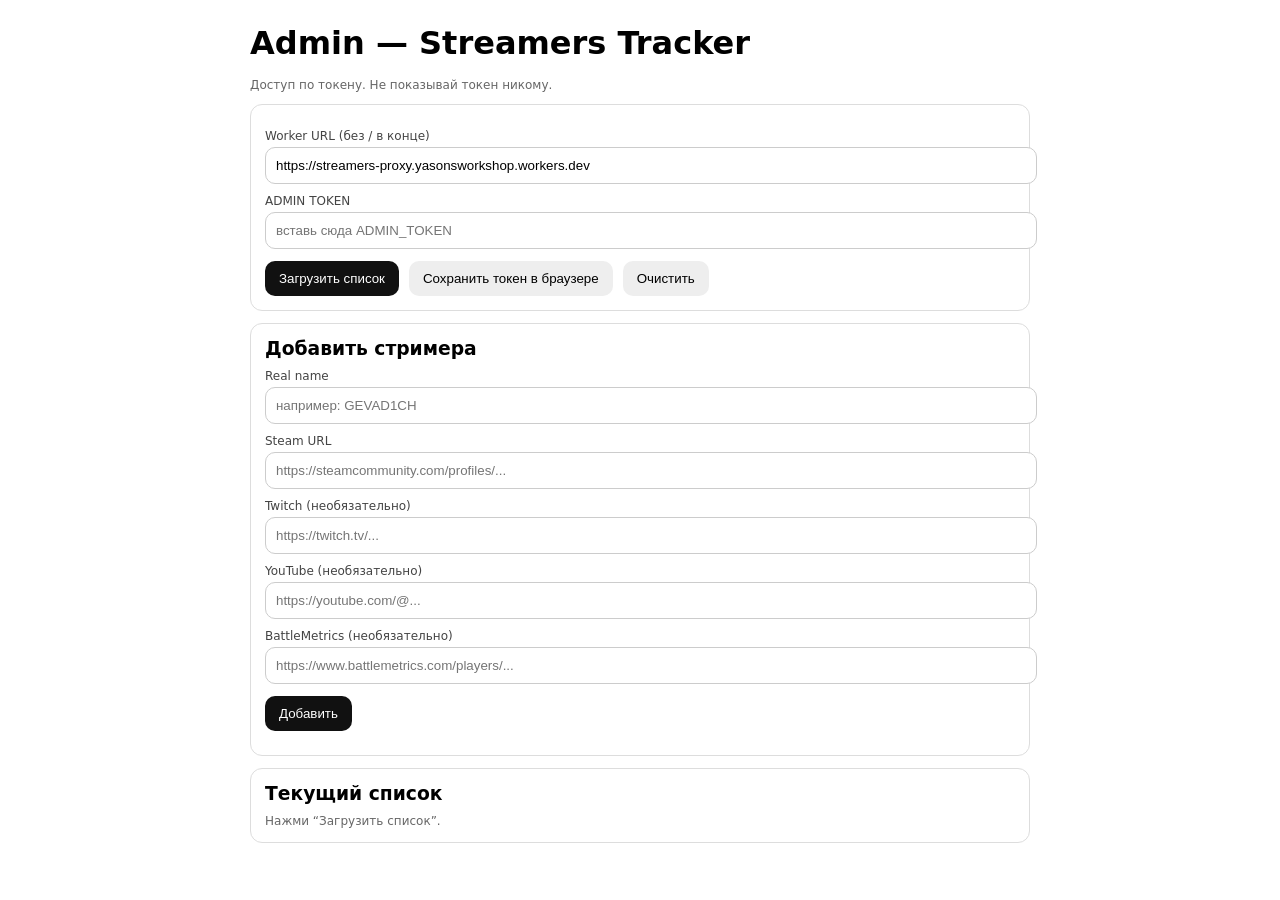
==== admin.html @ 11d63efb "admin.html" ====
<!doctype html>
<html lang="ru">
<head>
  <meta charset="UTF-8" />
  <meta name="viewport" content="width=device-width,initial-scale=1" />
  <title>Admin — Streamers Tracker</title>
  <style>
    body{font-family:system-ui,Segoe UI,Arial,sans-serif;max-width:780px;margin:24px auto;padding:0 16px}
    h1{margin:0 0 16px}
    .card{border:1px solid #ddd;border-radius:12px;padding:14px;margin:12px 0}
    label{display:block;font-size:12px;margin:10px 0 4px;color:#444}
    input{width:100%;padding:10px;border:1px solid #ccc;border-radius:10px}
    button{padding:10px 14px;border:0;border-radius:10px;cursor:pointer}
    .row{display:flex;gap:10px;align-items:center;flex-wrap:wrap}
    .btn{background:#111;color:#fff}
    .btn2{background:#eee}
    .muted{color:#666;font-size:12px}
    .list-item{display:flex;justify-content:space-between;gap:10px;align-items:center}
    code{background:#f5f5f5;padding:2px 6px;border-radius:6px}
  </style>
</head>
<body>
  <h1>Admin — Streamers Tracker</h1>
  <div class="muted">
    Доступ по токену. Не показывай токен никому.
  </div>

  <div class="card">
    <label>Worker URL (без / в конце)</label>
    <input id="worker" value="https://streamers-proxy.yasonsworkshop.workers.dev" />

    <label>ADMIN TOKEN</label>
    <input id="token" placeholder="вставь сюда ADMIN_TOKEN" />

    <div class="row" style="margin-top:12px">
      <button class="btn" id="load">Загрузить список</button>
      <button class="btn2" id="saveLocal">Сохранить токен в браузере</button>
      <button class="btn2" id="clearLocal">Очистить</button>
    </div>
  </div>

  <div class="card">
    <h3 style="margin:0 0 10px">Добавить стримера</h3>

    <label>Real name</label>
    <input id="realName" placeholder="например: GEVAD1CH" />

    <label>Steam URL</label>
    <input id="steamUrl" placeholder="https://steamcommunity.com/profiles/..." />

    <label>Twitch (необязательно)</label>
    <input id="twitch" placeholder="https://twitch.tv/..." />

    <label>YouTube (необязательно)</label>
    <input id="youtube" placeholder="https://youtube.com/@..." />

    <label>BattleMetrics (необязательно)</label>
    <input id="battleMetrics" placeholder="https://www.battlemetrics.com/players/..." />

    <div class="row" style="margin-top:12px">
      <button class="btn" id="add">Добавить</button>
    </div>

    <div class="muted" id="msg" style="margin-top:10px"></div>
  </div>

  <div class="card">
    <h3 style="margin:0 0 10px">Текущий список</h3>
    <div id="list" class="muted">Нажми “Загрузить список”.</div>
  </div>

<script>
const $ = (id) => document.getElementById(id);

function setMsg(t){ $("msg").textContent = t || ""; }

function getCfg(){
  return {
    worker: ($("worker").value || "").replace(/\/+$/,""),
    token: $("token").value || ""
  };
}

async function api(path, opts={}){
  const { worker, token } = getCfg();
  const headers = Object.assign(
    { "Content-Type": "application/json" },
    opts.headers || {},
    token ? { "Authorization": "Bearer " + token } : {}
  );
  const res = await fetch(worker + path, { ...opts, headers });
  const text = await res.text();
  let data = null;
  try { data = JSON.parse(text); } catch {}
  if (!res.ok) throw new Error((data && data.error) ? data.error : text || ("HTTP " + res.status));
  return data ?? text;
}

async function loadList(){
  setMsg("");
  const { worker } = getCfg();
  const res = await fetch(worker + "/streamers");
  const items = await res.json();

  const el = $("list");
  if (!items.length){
    el.textContent = "Пока пусто.";
    return;
  }

  el.innerHTML = "";
  items.forEach(it => {
    const row = document.createElement("div");
    row.className = "list-item";
    row.innerHTML = `
      <div>
        <b>${it.realName}</b><br>
        <span class="muted">Steam:</span> <a href="${it.steamUrl}" target="_blank">${it.steamUrl}</a><br>
        ${it.twitch ? `<span class="muted">Twitch:</span> <a href="${it.twitch}" target="_blank">${it.twitch}</a><br>` : ""}
        ${it.youtube ? `<span class="muted">YouTube:</span> <a href="${it.youtube}" target="_blank">${it.youtube}</a><br>` : ""}
        ${it.battleMetrics ? `<span class="muted">BM:</span> <a href="${it.battleMetrics}" target="_blank">${it.battleMetrics}</a>` : ""}
        <div class="muted">id: <code>${it.id}</code></div>
      </div>
      <button class="btn2" data-id="${it.id}">Удалить</button>
    `;
    row.querySelector("button").onclick = async () => {
      if (!confirm("Точно удалить?")) return;
      await api("/streamers?id=" + encodeURIComponent(it.id), { method:"DELETE" });
      await loadList();
      setMsg("Удалено ✅");
    };
    el.appendChild(row);
    el.appendChild(document.createElement("hr"));
  });
}

$("load").onclick = loadList;

$("add").onclick = async () => {
  try{
    setMsg("Добавляем...");
    const body = {
      realName: $("realName").value.trim(),
      steamUrl: $("steamUrl").value.trim(),
      twitch: $("twitch").value.trim() || null,
      youtube: $("youtube").value.trim() || null,
      battleMetrics: $("battleMetrics").value.trim() || null,
    };

    if (!body.realName || !body.steamUrl){
      setMsg("Нужны минимум Real name и Steam URL");
      return;
    }

    await api("/streamers", { method:"POST", body: JSON.stringify(body) });
    setMsg("Добавлено ✅");
    $("realName").value = "";
    $("steamUrl").value = "";
    $("twitch").value = "";
    $("youtube").value = "";
    $("battleMetrics").value = "";
    await loadList();
  }catch(e){
    setMsg("Ошибка: " + e.message);
  }
};

$("saveLocal").onclick = () => {
  localStorage.setItem("st_worker", $("worker").value);
  localStorage.setItem("st_token", $("token").value);
  setMsg("Сохранено в браузере ✅");
};

$("clearLocal").onclick = () => {
  localStorage.removeItem("st_worker");
  localStorage.removeItem("st_token");
  $("token").value = "";
  setMsg("Очищено ✅");
};

(function init(){
  const w = localStorage.getItem("st_worker");
  const t = localStorage.getItem("st_token");
  if (w) $("worker").value = w;
  if (t) $("token").value = t;
})();
</script>
</body>
</html>
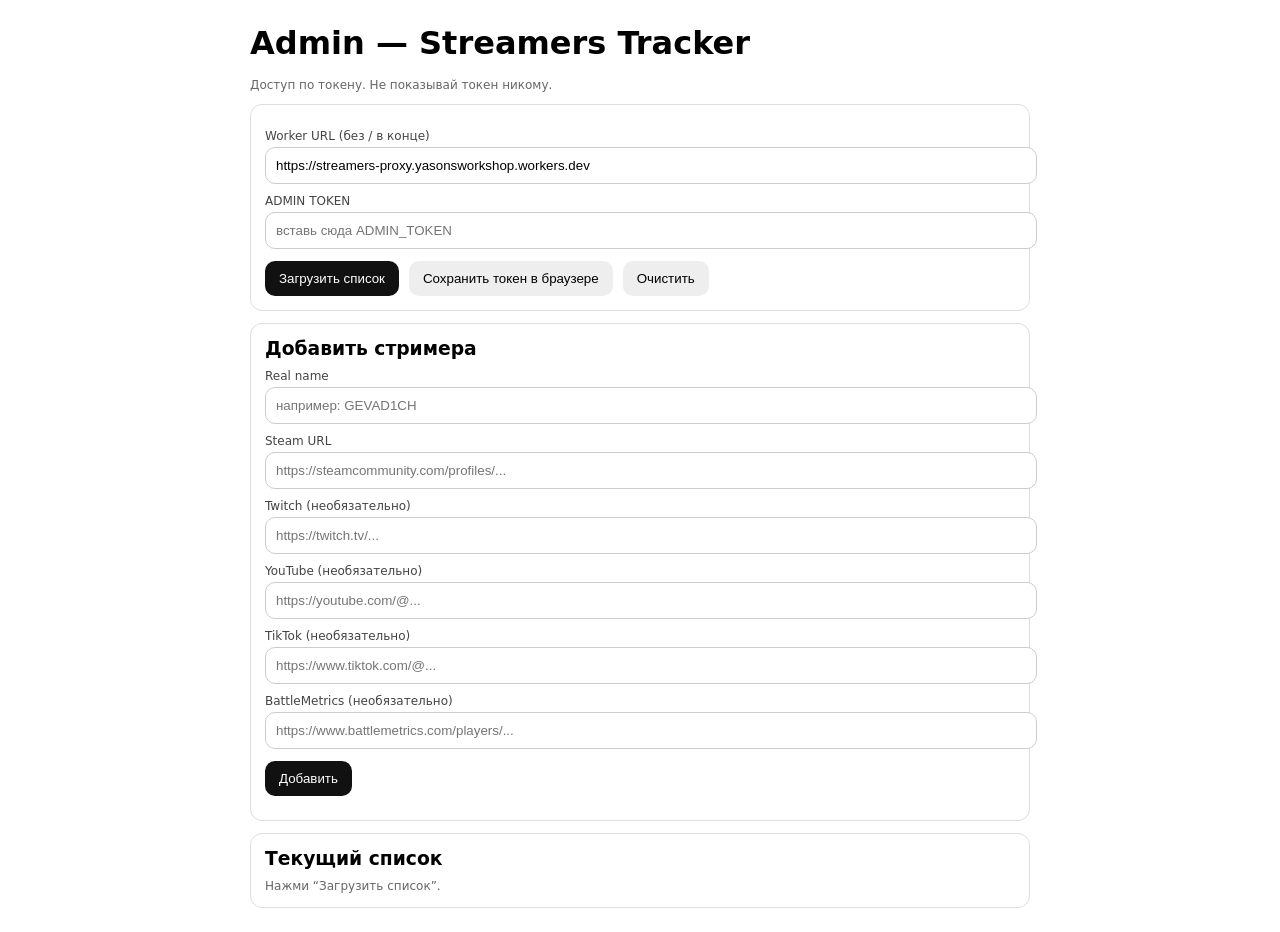
==== commit 93271e46: "Full project sync from streamers-tracker-main" ====
--- a/admin.html
+++ b/admin.html
@@ -53,6 +53,9 @@
 
     <label>YouTube (необязательно)</label>
     <input id="youtube" placeholder="https://youtube.com/@..." />
+
+    <label>TikTok (необязательно)</label>
+    <input id="tiktok" placeholder="https://www.tiktok.com/@..." />
 
     <label>BattleMetrics (необязательно)</label>
     <input id="battleMetrics" placeholder="https://www.battlemetrics.com/players/..." />
@@ -118,6 +121,7 @@
         <span class="muted">Steam:</span> <a href="${it.steamUrl}" target="_blank">${it.steamUrl}</a><br>
         ${it.twitch ? `<span class="muted">Twitch:</span> <a href="${it.twitch}" target="_blank">${it.twitch}</a><br>` : ""}
         ${it.youtube ? `<span class="muted">YouTube:</span> <a href="${it.youtube}" target="_blank">${it.youtube}</a><br>` : ""}
+        ${it.tiktok ? `<span class="muted">TikTok:</span> <a href="${it.tiktok}" target="_blank">${it.tiktok}</a><br>` : ""}
         ${it.battleMetrics ? `<span class="muted">BM:</span> <a href="${it.battleMetrics}" target="_blank">${it.battleMetrics}</a>` : ""}
         <div class="muted">id: <code>${it.id}</code></div>
       </div>
@@ -144,6 +148,7 @@
       steamUrl: $("steamUrl").value.trim(),
       twitch: $("twitch").value.trim() || null,
       youtube: $("youtube").value.trim() || null,
+      tiktok: $("tiktok").value.trim() || null,
       battleMetrics: $("battleMetrics").value.trim() || null,
     };
 
@@ -158,6 +163,7 @@
     $("steamUrl").value = "";
     $("twitch").value = "";
     $("youtube").value = "";
+    $("tiktok").value = "";
     $("battleMetrics").value = "";
     await loadList();
   }catch(e){
